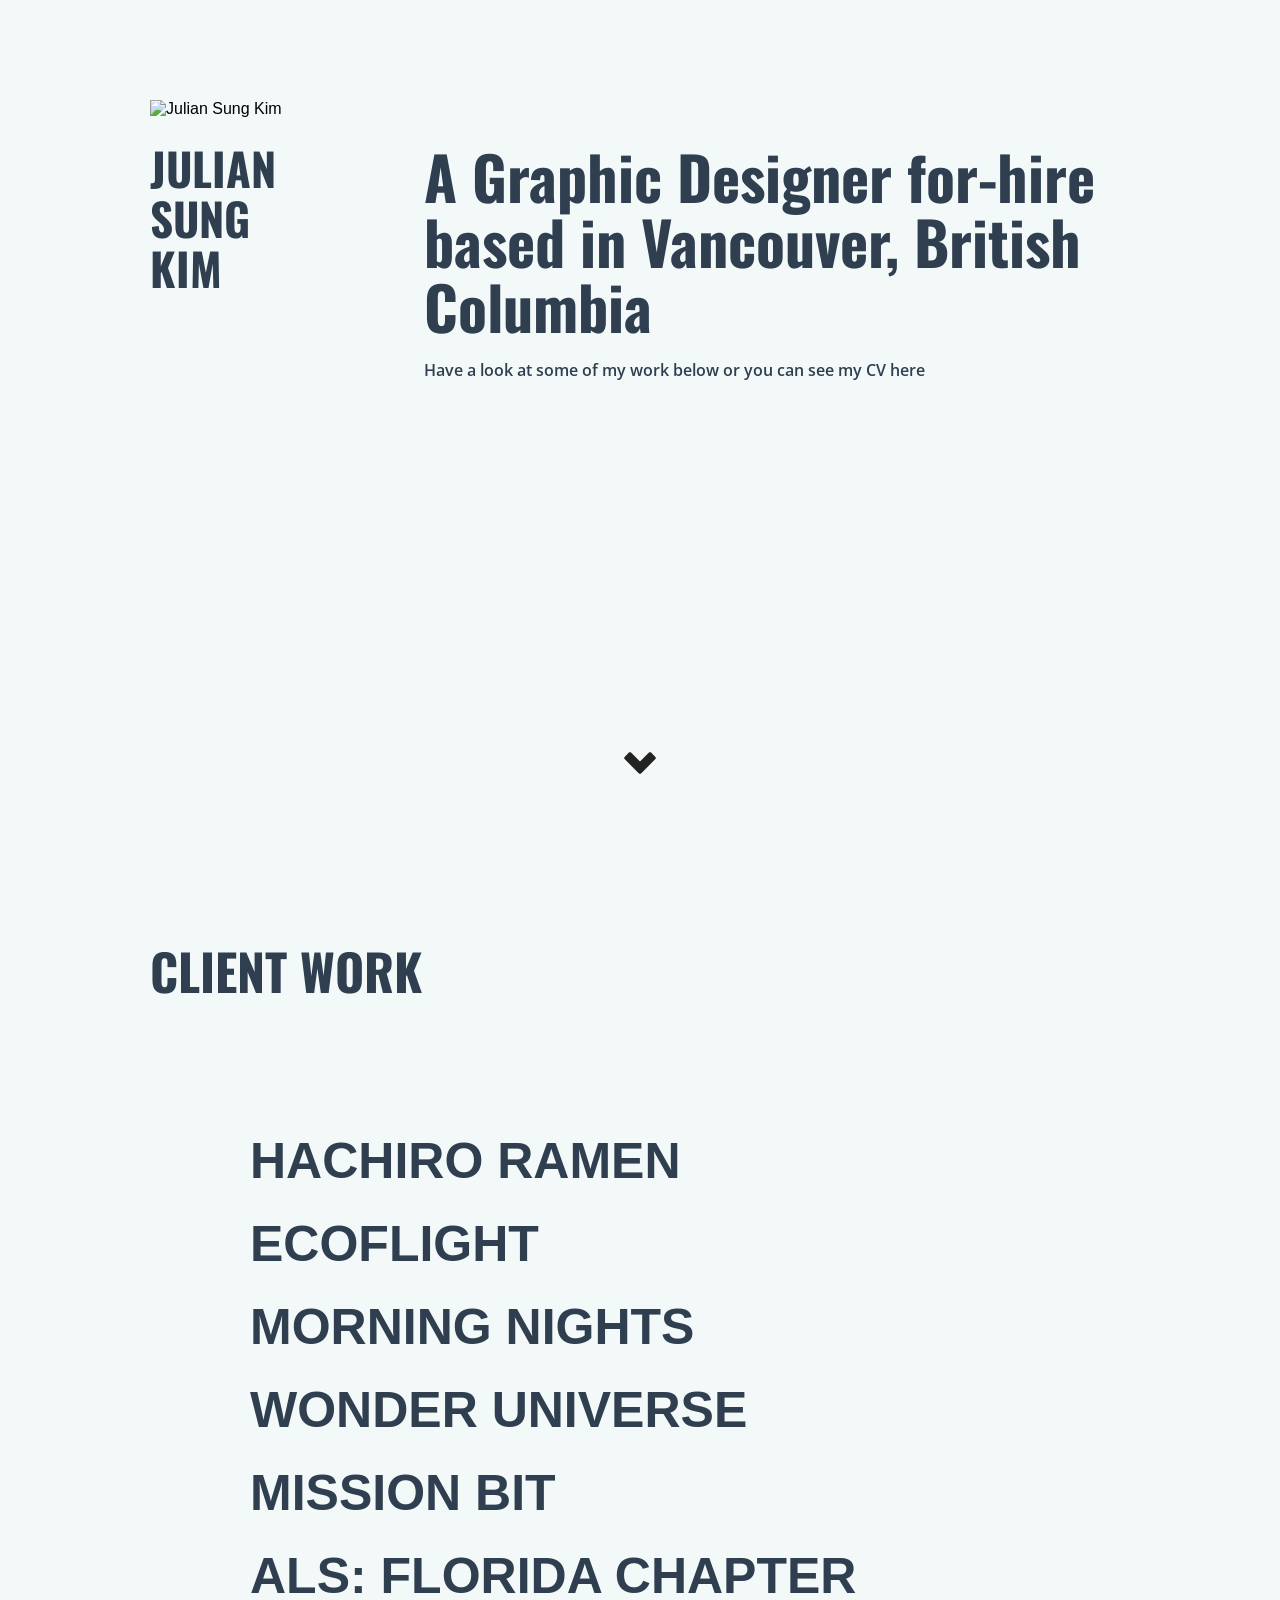
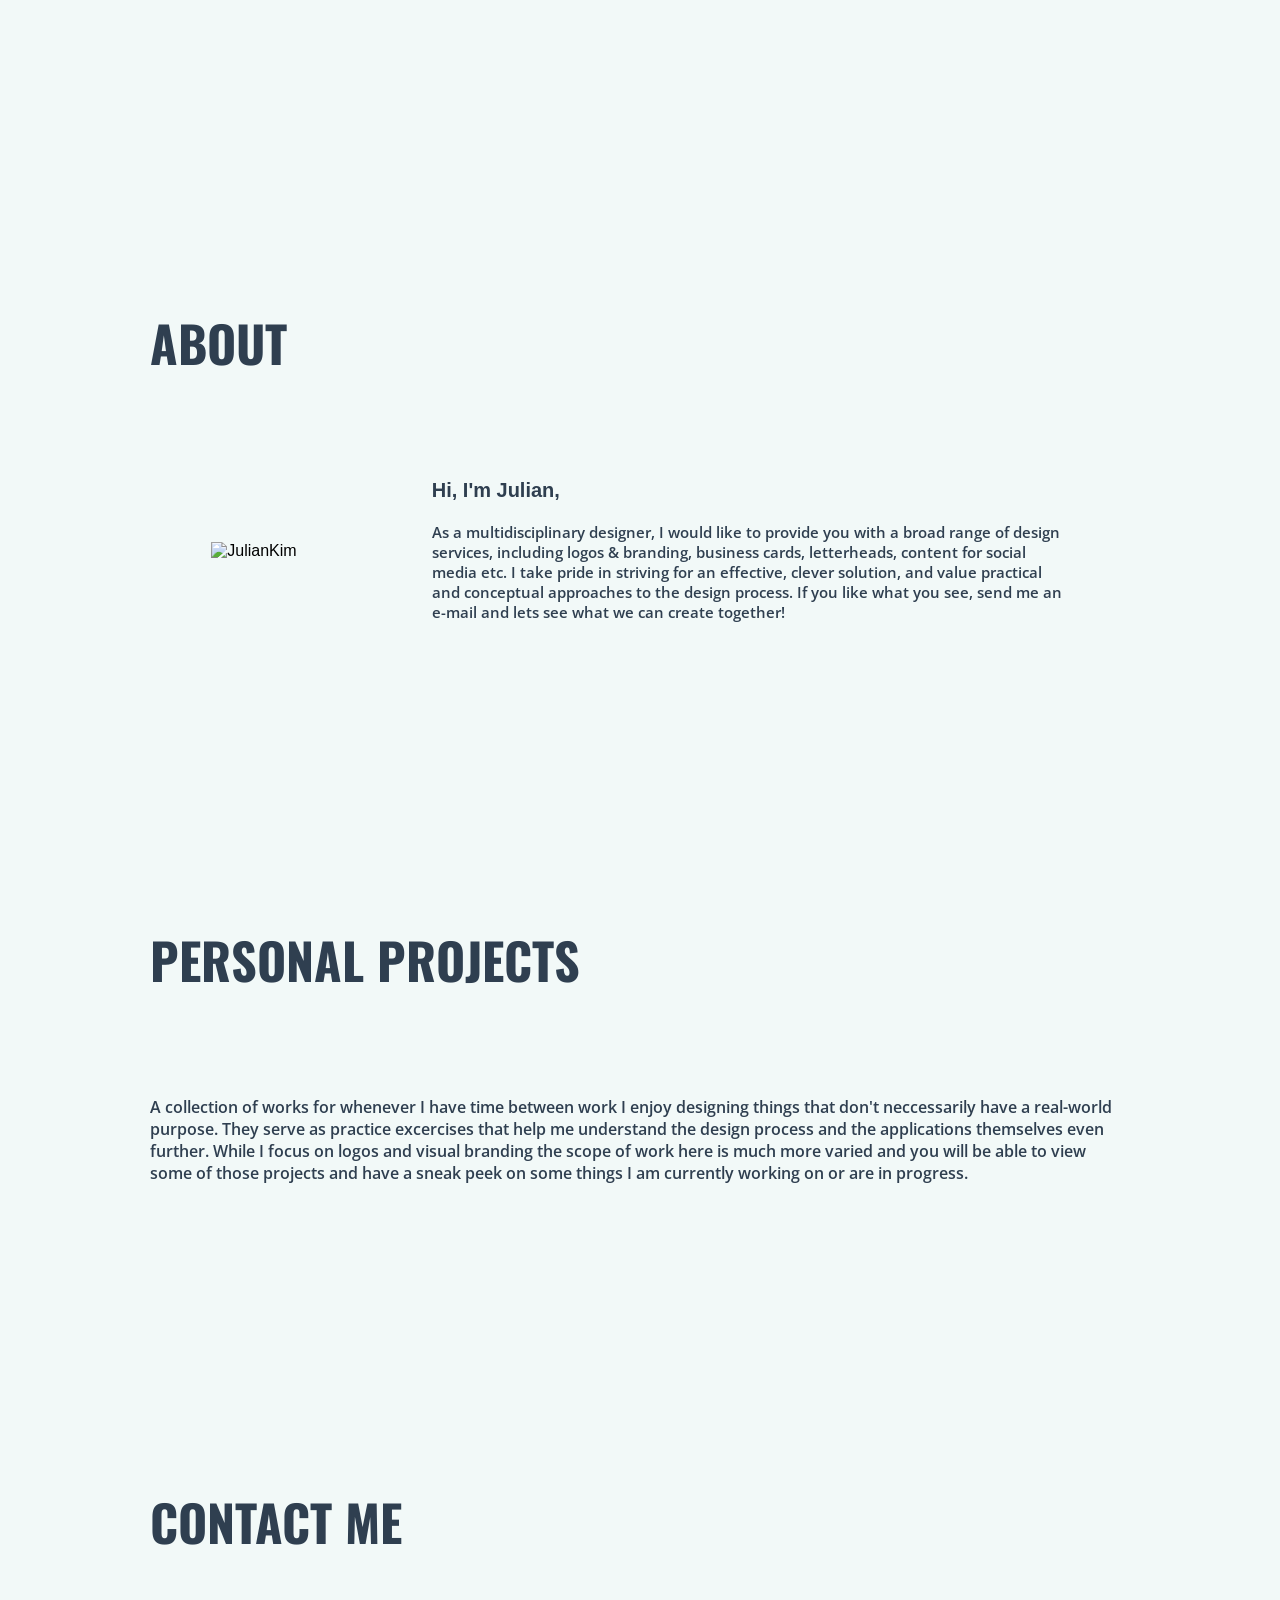
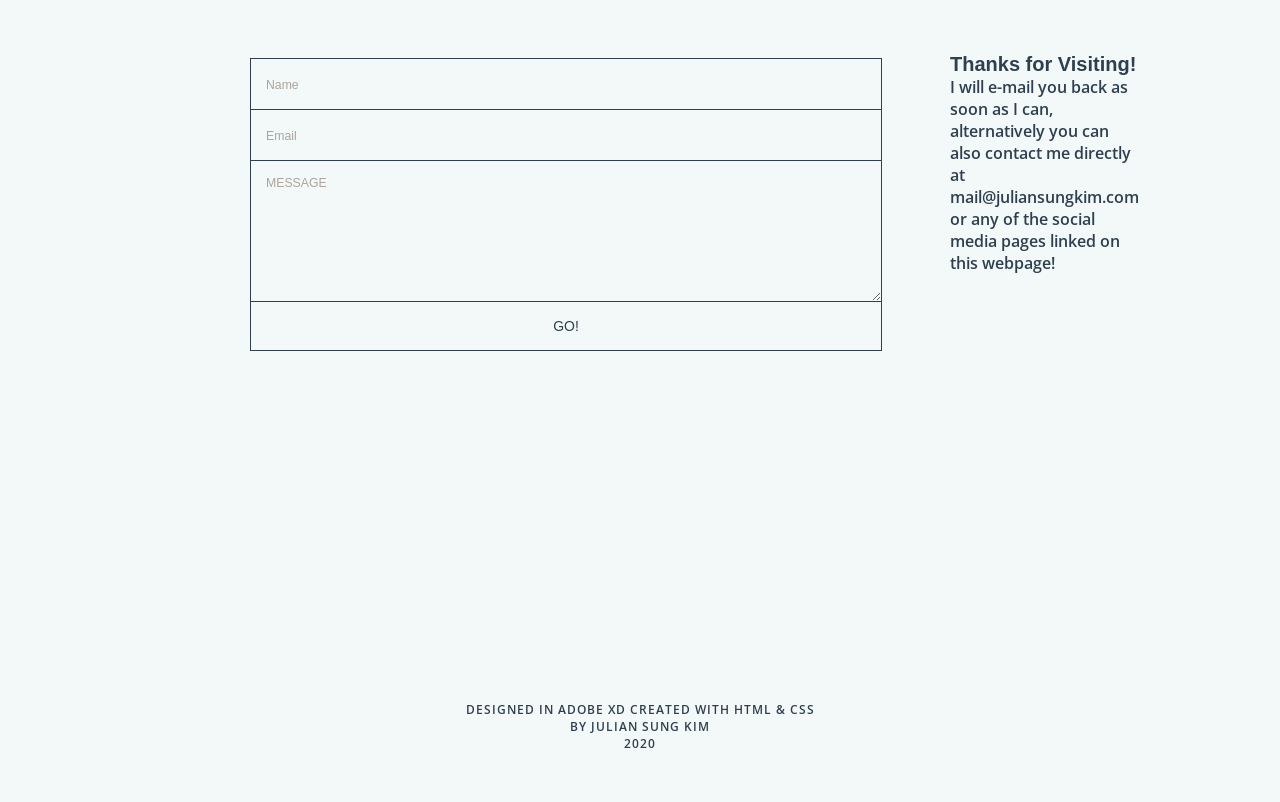
==== index.html @ 2f407901 "Add files via upload" ====
<!DOCTYPE html>
<html>
    <head>
        <title>Julian Sung Kim</title>
        <meta charset="utf-8">
       
        <link rel="stylesheet" type="text/css" href="style.css">
        <link href="https://fonts.googleapis.com/css2?family=Open+Sans:ital,wght@0,300;0,400;0,600;0,700;0,800;1,300;1,400;1,600;1,700;1,800&family=Oswald:wght@200;300;400;500;600;700&display=swap" rel="stylesheet">
    </head>

    <body>
        <div class="mainlogo">
            <img id="logo1" src="images/mainlogo.png" alt="Julian Sung Kim">
            <h1>JULIAN<br>SUNG<br>KIM</h1>
         </div>

         <div class="maintext">
             <h2>A Graphic Designer for-hire<br>based in Vancouver, British Columbia</h2>
             <p id="subtext">Have a look at some of my work below or you can see my CV here</p>
         </div>

         <!-- <div class="mediaicons">
            <a href="https://gmail.com">
            <img id="gm" src="images/gmail.png" alt="Gmail">
            </a>
            <a href="https://instagram.com/jskdvan">
            <img id="in" src="images/instagram.png" alt="Instagram">
            </a>
            <a href="https://behance.net/juliansung3f32">
            <img id="be" src="images/behance.png" alt="Behance">
            </a>      
        </div> -->

        <div class="arrow bounce"></div>


        <div class="clientwork">
            <h3>CLIENT WORK</h3> 
        </div>
        <!-- <div class="workthumb"> 
            <div><img src="svg/hachlogo.svg"></div>
            <div id="spec"><img src="svg/ecoflightlogo2.svg"></div>
            <div><img src="svg/morningnightslogo.svg"></div>
            <div><img src="svg/wonderuniverselogo.svg"></div>
            <div><img src="svg/mblogo.svg"></div>
            
        </div>   -->

        <div class="clientlist">
            <ul>
                <li>Hachiro Ramen</li>
                <li>EcoFlight</li>
                <li>Morning Nights</li>
                <li>Wonder Universe</li>
                <li>Mission Bit</li>
                <li>ALS: Florida Chapter</li>
            </ul>
        </div>
        
        <div class="about">
            <h3>ABOUT</h3>
        </div>
        <div class="abtmetxt">
            <img src="images/JulianFace.png" alt="JulianKim">
            <p><span>Hi, I'm Julian,</span><br>
                <br>As a multidisciplinary designer, I would like to provide you with a broad range of design services, including logos & branding, business cards, letterheads, content for social media etc. 
                I take pride in striving for an effective, clever solution, and value practical and conceptual approaches to the design process.  
                If you like what you see, send me an e-mail and lets see what we can create together!</p>
        </div>

        <div class="personal">
            <h3>PERSONAL PROJECTS</h3>
        </div>
        <div class="pmsg">
            <p>A collection of works for whenever I have time between work I enjoy designing things that don't neccessarily have a real-world purpose. They serve as practice excercises that help me understand the design process and the applications themselves even further. 
                While I focus on logos and visual branding the scope of work here is much more varied and you will be able to view some of those projects and have a sneak peek on some things I am currently working on or are in progress.
            </p>
        </div>

        <h3>CONTACT ME</h3>
        <div class="contact">   
            <form id="form" action="gophp.php" method="post" enctype="text/plain">
                <input id="NAME" type="text" placeholder="Name" name="name" required>
                <input id="EM" type="text" placeholder="Email" name="mail" required>
                <textarea id="message" type="text" placeholder="MESSAGE" name="message"></textarea>
                <input id="submit" type="submit" value="GO!" name="submit">
            </form>

            <p id="contactmsg"> <span>Thanks for Visiting!</span><br>I will e-mail you back as soon as I can, alternatively you can also contact me directly at<br> 
                mail@juliansungkim.com or any of the social media pages linked on this webpage! 
            </p>
       

        </div>
        <div id="footcon"></div>
        <div class="footer">
            Designed in Adobe XD Created with HTML & CSS 
            <br>by Julian Sung Kim
            <br>2020
        </div>
        </div>







        
    </body>

  
</html>
---- style.css ----
* {
     margin: 0px;
     font-family: sans-serif;
     background-color: #F2F9F8;
 }

html, body {
    height: 25%;
}

body {
    margin: 150px;
    margin-top: 100px;
    font-family: 'Lato', sans-serif;
    
}

header {
    position: relative;
    margin: 100px 0 25px 0;
    font-size: 2.3em;
    text-align: center;
    letter-spacing: 7px;
  }


@import url(https://fonts.googleapis.com/css?family=Lato:100,300,400);

input::-webkit-input-placeholder, textarea::-webkit-input-placeholder {
  color: #aca49c;
  font-size: 0.875em;
}

input:focus::-webkit-input-placeholder, textarea:focus::-webkit-input-placeholder {
  color: #bbb5af;
}

input::-moz-placeholder, textarea::-moz-placeholder {
  color: #aca49c;
  font-size: 0.875em;
}

input:focus::-moz-placeholder, textarea:focus::-moz-placeholder {
  color: #bbb5af;
}

input::placeholder, textarea::placeholder {
  color: #aca49c;
  font-size: 0.875em;
}

input:focus::placeholder, textarea::focus:placeholder {
  color: #bbb5af;
}

input::-ms-placeholder, textarea::-ms-placeholder {
  color: #aca49c;
  font-size: 0.875em;
}

input:focus::-ms-placeholder, textarea:focus::-ms-placeholder {
  color: #bbb5af;
}

/* on hover placeholder */

input:hover::-webkit-input-placeholder, textarea:hover::-webkit-input-placeholder {
  color: #e2dedb;
  font-size: 0.875em;
}

input:hover:focus::-webkit-input-placeholder, textarea:hover:focus::-webkit-input-placeholder {
  color: #cbc6c1;
}

input:hover::-moz-placeholder, textarea:hover::-moz-placeholder {
  color: #e2dedb;
  font-size: 0.875em;
}

input:hover:focus::-moz-placeholder, textarea:hover:focus::-moz-placeholder {
  color: #cbc6c1;
}

input:hover::placeholder, textarea:hover::placeholder {
  color: #e2dedb;
  font-size: 0.875em;
}

input:hover:focus::placeholder, textarea:hover:focus::placeholder {
  color: #cbc6c1;
}

input:hover::placeholder, textarea:hover::placeholder {
  color: #e2dedb;
  font-size: 0.875em;
}

input:hover:focus::-ms-placeholder, textarea:hover::focus:-ms-placeholder {
  color: #cbc6c1;
}


#form {
  position: relative;
  width: 500px;
  margin: auto auto 100px 100px;
  float: left;
}

input {
  font-family: 'Lato', sans-serif;
  font-size: 0.875em;
  width: 600px;
  height: 50px;
  padding: 0px 15px 0px 15px;
  
  background: transparent;
  outline: none;
  color: rgb(47, 63, 80);
  
  border: solid 1px rgb(47, 63, 80);
  border-bottom: none;
  
  transition: all 0.3s ease-in-out;
  -webkit-transition: all 0.3s ease-in-out;
  -moz-transition: all 0.3s ease-in-out;
  -ms-transition: all 0.3s ease-in-out;
}

input:hover {
  background: rgb(47, 63, 80);
  color: #e2dedb;
}

textarea {
  width: 600px;
  max-width: 600px;
  height: 110px;
  max-height: 110px;
  padding: 15px;
  
  background: transparent;
  outline: none;
  
  color: rgb(47, 63, 80);
  font-family: 'Lato', sans-serif;
  font-size: 0.875em;
  
  border: solid 1px rgb(47, 63, 80);
  
  transition: all 0.3s ease-in-out;
  -webkit-transition: all 0.3s ease-in-out;
  -moz-transition: all 0.3s ease-in-out;
  -ms-transition: all 0.3s ease-in-out;
}

textarea:hover {
  background: rgb(47, 63, 80);
  color: #cbc6c1;
}

#submit {
  width: 632px;
  
  padding: 0;
  margin: -5px 0px 0px 0px;
  
  font-family: 'Lato', sans-serif;
  font-size: 0.875em;
  color: rgb(47, 63, 80);
  
  outline:none;
  cursor: pointer;
  
  border: solid 1px rgb(47, 63, 80);
  border-top: none;
}

#submit:hover {
  color: #e2dedb;
}




p {
    font-family: "Open Sans";
    color: rgb(47, 63, 80);
    font-weight: 600;
}

span {
    font-size: 20px;
    font-weight: 900;
}

h1 {
     font-family: "Oswald";
     font-size: 45px;
     color: rgb(47, 63, 80);
     line-height: 50px;
     padding-bottom: 50px;
     padding-top: 25px;
     

 }

h2 {
    font-family: "Oswald";
    font-size: 60px;
    
}

h3 {
    font-family: "Oswald";
    padding-top: 300px;
    padding-bottom: 100px;
    font-size: 50px;
    color: rgb(47, 63, 80);
    
    
}

ul li {
    list-style: none;
    padding-right: 60px;
    padding-top: 25px;
    font-size: 50px;
    text-transform: uppercase;
    margin-left: 60px;
    font-weight: 700;
    justify-content: right;
    color: rgb(47, 63, 80);
}



.mainlogo {
    max-width: 50%;
}

.mainlogo img {
    height: 130px;
    width: 130px;
    
}

.maintext {  
    color: rgb(47, 63, 80);
    display: block;
    float: right;
    margin-top: -200px; 
    line-height: 65px;  
    height: 50%; 
    width: 72%;
    clear: both;
     
}

.clientwork {
    margin-top: 250px;
    padding-bottom: -350px;
    

}

.abtmetxt {
    display: flex;
    align-items: center;
    justify-content: space-around;
}

.abtmetxt p {
    height: auto;
    width: 65%;
    font-size: 15px;
    font-weight: 600;
}

.abtmetxt img {
    height: auto;
    width: 10%;
   

}

#subtext {
    font-weight:600;
}

.contact {
    display: inline-flex;
}

.contact p {
   margin-top: -5px;
   margin-left: 200px;
   flex-wrap: wrap;

}



.footer {
    overflow: auto;
    padding-bottom: 50px;
    text-align: center;
    margin-top: 250px;   
    letter-spacing: 1px;
    text-transform: uppercase;
    font-family: "Open Sans";
    font-weight: 600;
    font-size: 12px;
    color: rgb(47, 63, 80);
    
   

}


































.arrow
{
  position: relative;
  bottom: -25rem;
  left: 50%;
  margin-left:-20px;
  width: 40px;
  height: 40px;
  color: rgb(47, 63, 80);

  /**
   * Dark Arrow Down
   */
  background-image: url([data-uri]);
  background-size: contain;
}

.bounce {
  animation: bounce 2s infinite;
}

@keyframes bounce {
  0%, 20%, 50%, 80%, 100% {
    transform: translateY(0);
  }
  40% {
    transform: translateY(-30px);
  }
  60% {
    transform: translateY(-15px);
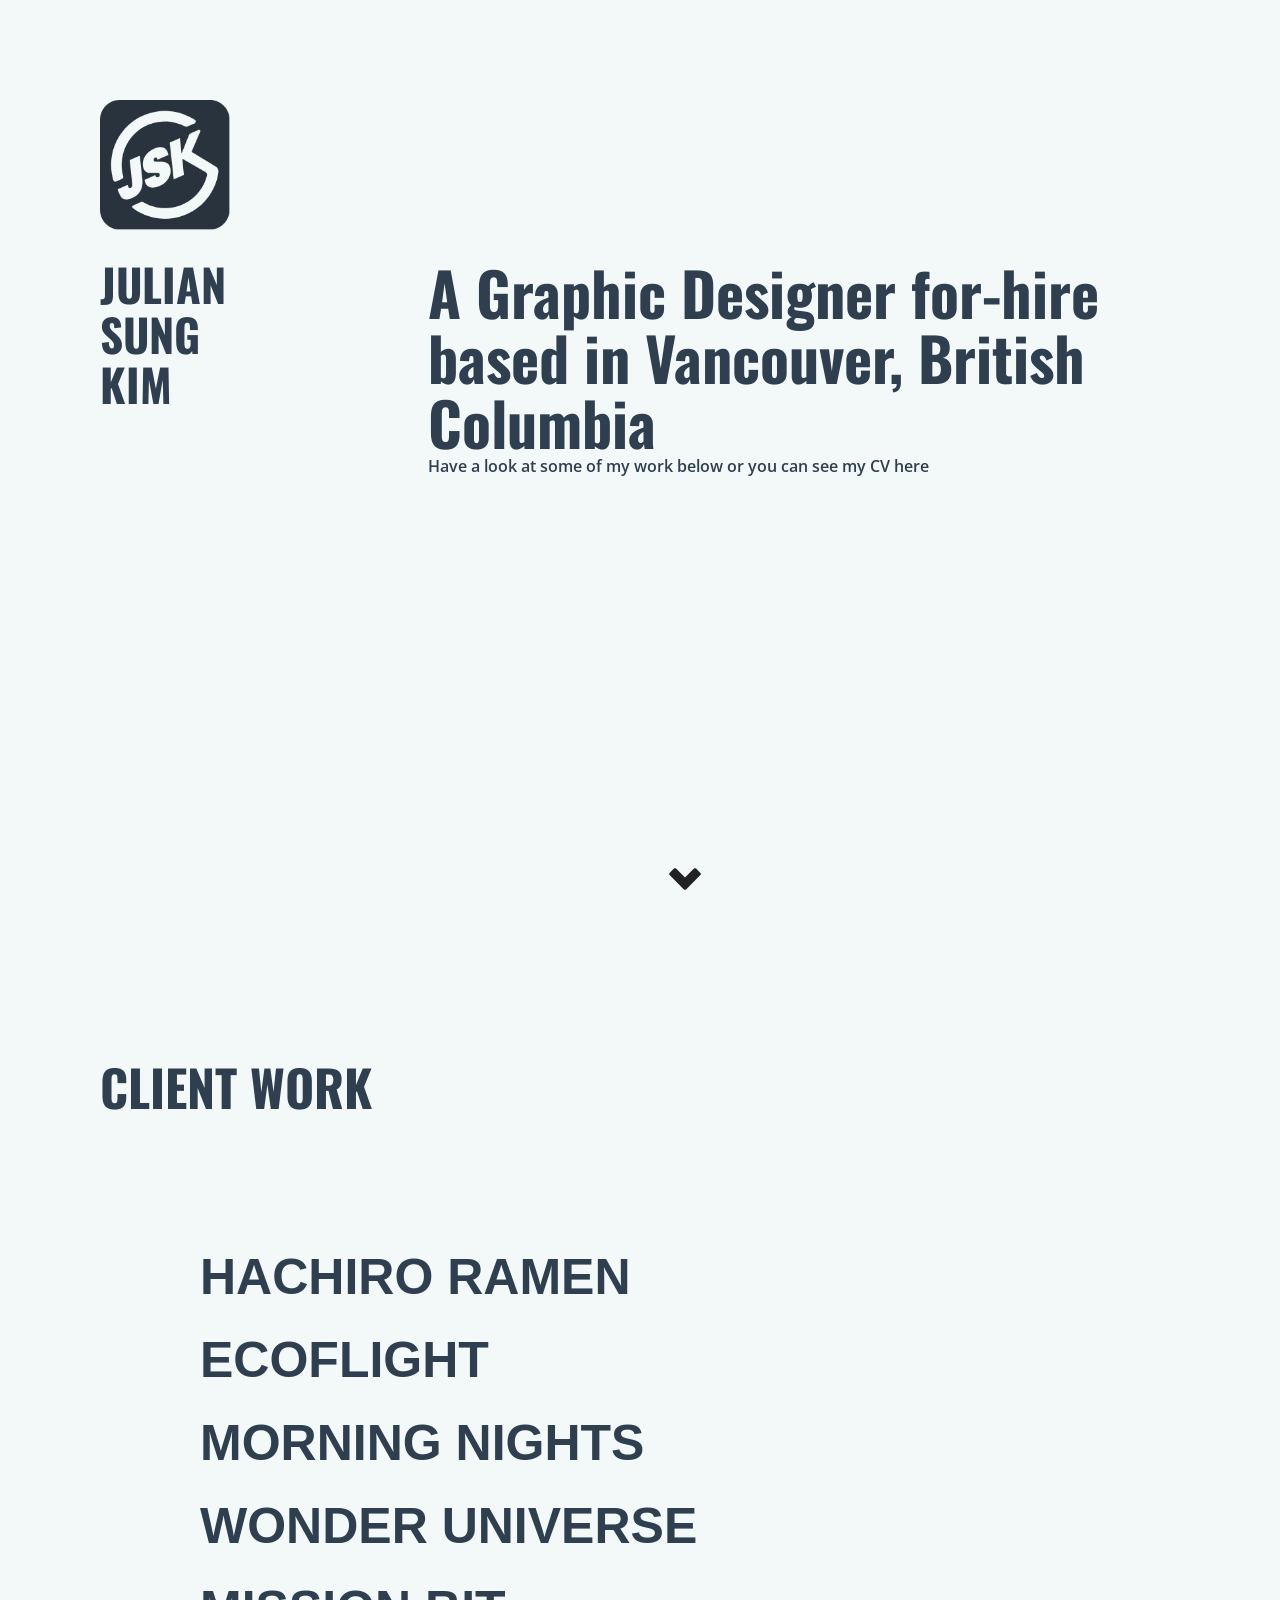
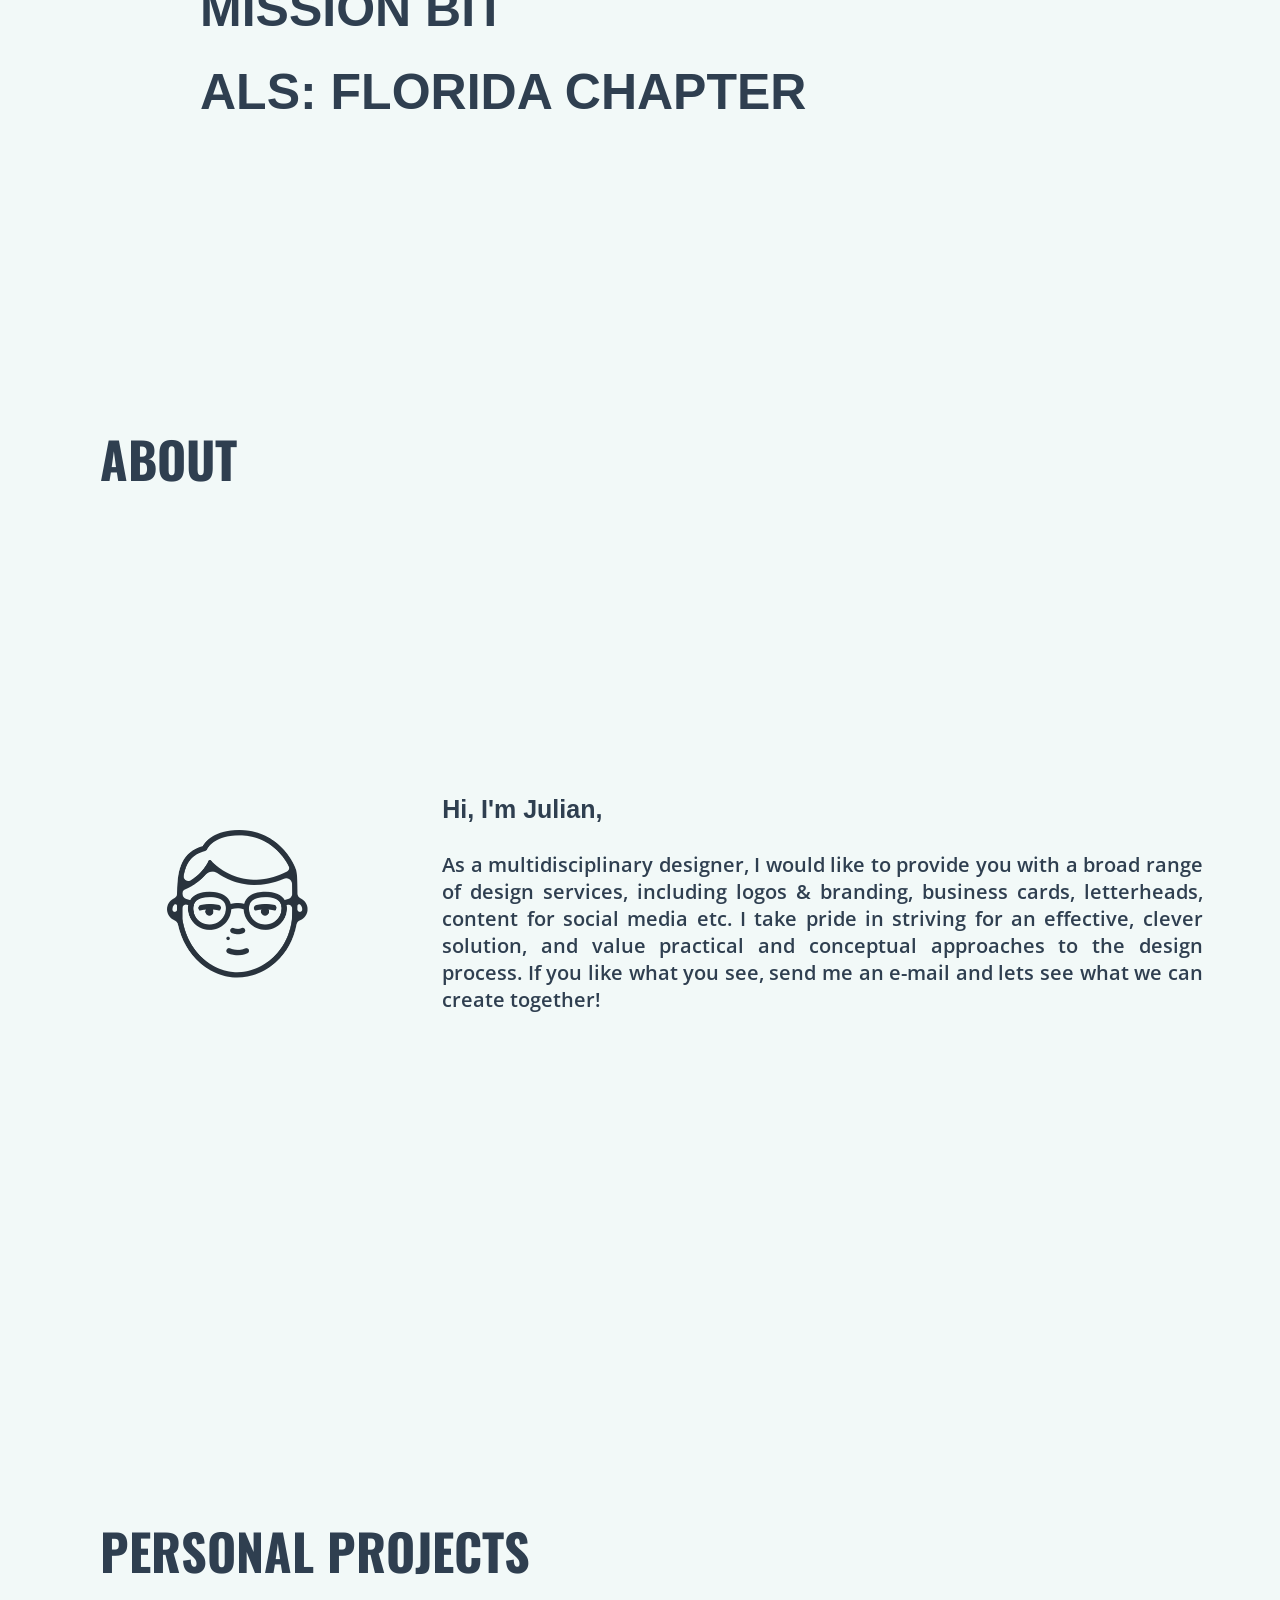
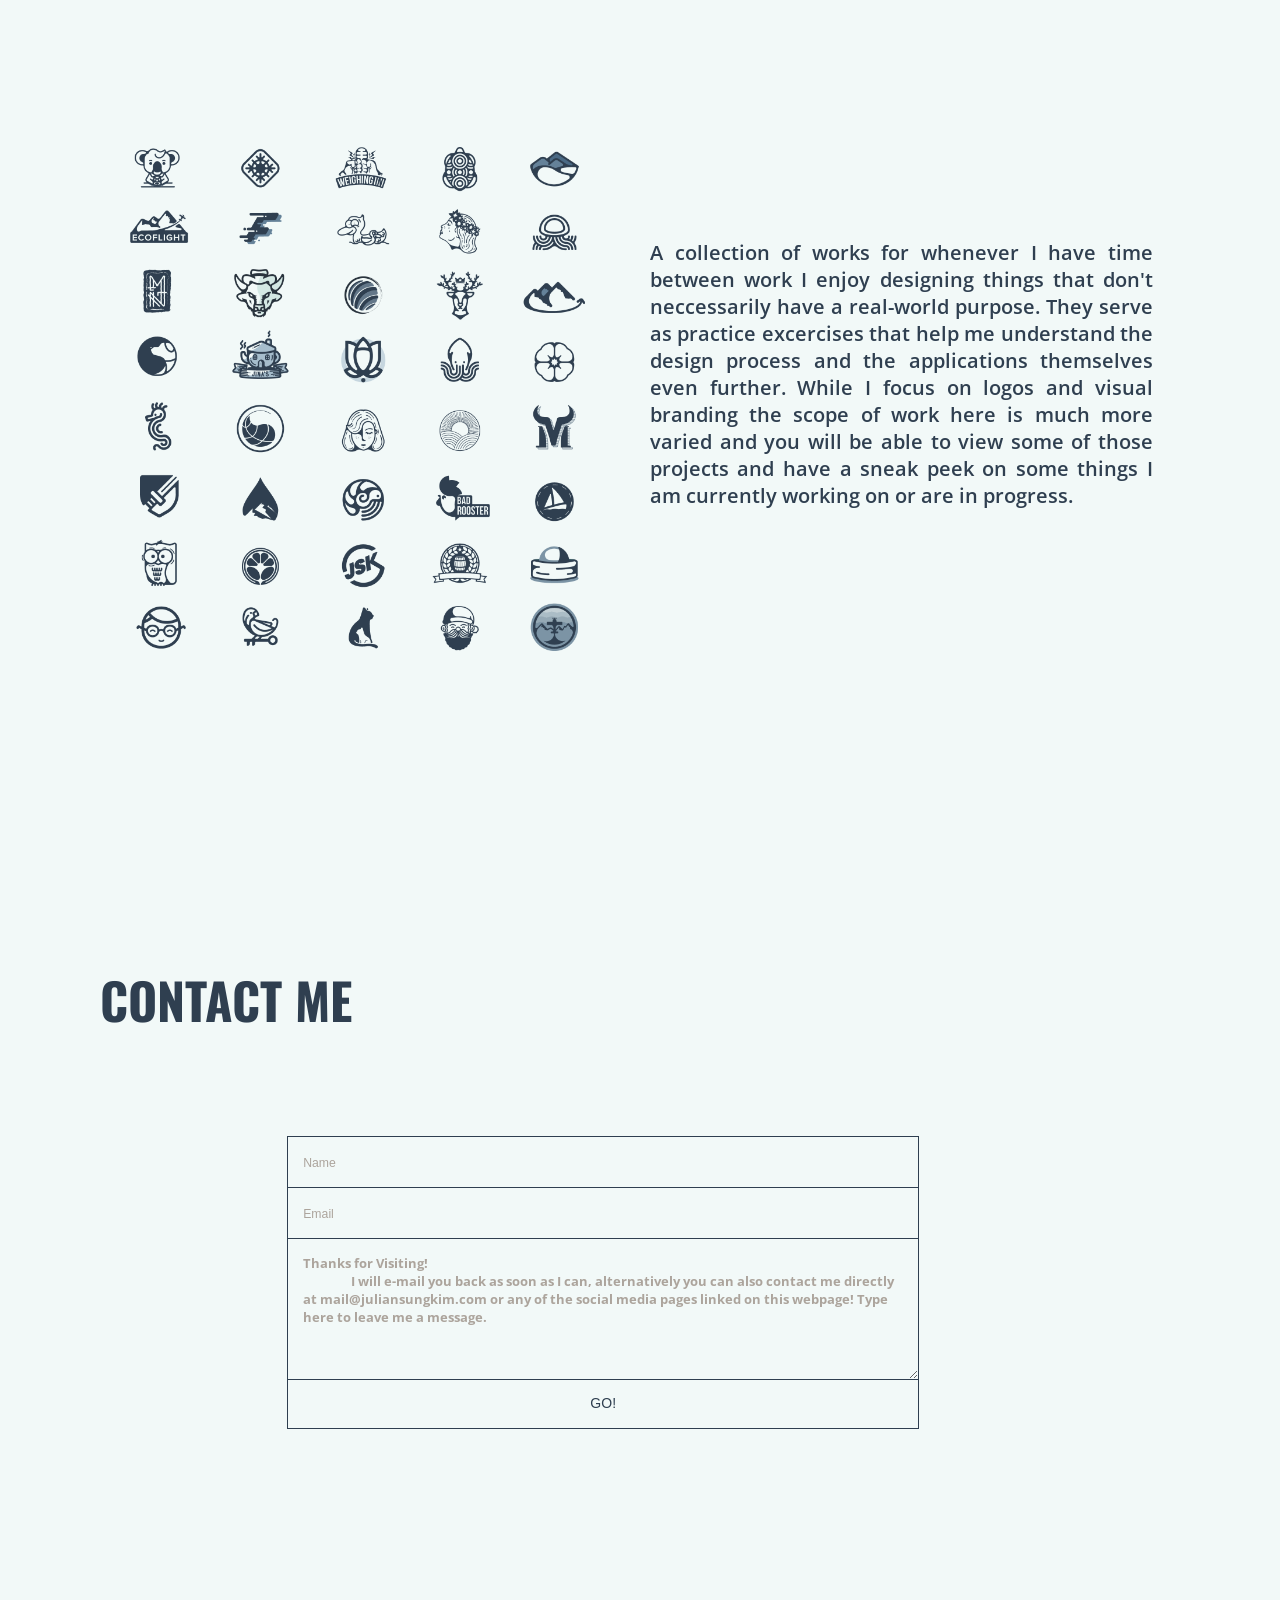
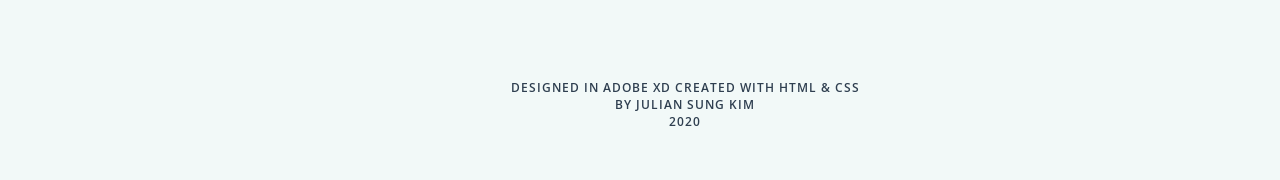
==== commit 156943b1: "updates to html css testing mobile responsiveness" ====
--- a/index.html
+++ b/index.html
@@ -3,7 +3,7 @@
     <head>
         <title>Julian Sung Kim</title>
         <meta charset="utf-8">
-       
+        <meta name="viewport" content="width=device-width, initial-scale=1.0">
         <link rel="stylesheet" type="text/css" href="style.css">
         <link href="https://fonts.googleapis.com/css2?family=Open+Sans:ital,wght@0,300;0,400;0,600;0,700;0,800;1,300;1,400;1,600;1,700;1,800&family=Oswald:wght@200;300;400;500;600;700&display=swap" rel="stylesheet">
     </head>
@@ -48,12 +48,12 @@
 
         <div class="clientlist">
             <ul>
-                <li>Hachiro Ramen</li>
-                <li>EcoFlight</li>
-                <li>Morning Nights</li>
-                <li>Wonder Universe</li>
-                <li>Mission Bit</li>
-                <li>ALS: Florida Chapter</li>
+                <li><a href="hachiro.html" target="_blank">Hachiro Ramen</a></li>
+                <li><a href="ecoflight.html" id="green" target="blank">EcoFlight</a></li>
+                <li><a href="morningnights.html" id="yell" target="blank">Morning Nights</a></li>
+                <li><a href="universe.html" id="Teal" target="blank">Wonder Universe</a></li>
+                <li><a href="mbit.html"  id="orange" target="blank">Mission Bit</a></li>
+                <li><a href="alsflor.html"  id="pink" target="blank">ALS: Florida Chapter</a></li>
             </ul>
         </div>
         
@@ -71,7 +71,8 @@
         <div class="personal">
             <h3>PERSONAL PROJECTS</h3>
         </div>
-        <div class="pmsg">
+        <div class="pcontent">
+            <img src="images/websitelogos.png" alt="Logos">    
             <p>A collection of works for whenever I have time between work I enjoy designing things that don't neccessarily have a real-world purpose. They serve as practice excercises that help me understand the design process and the applications themselves even further. 
                 While I focus on logos and visual branding the scope of work here is much more varied and you will be able to view some of those projects and have a sneak peek on some things I am currently working on or are in progress.
             </p>
@@ -82,16 +83,17 @@
             <form id="form" action="gophp.php" method="post" enctype="text/plain">
                 <input id="NAME" type="text" placeholder="Name" name="name" required>
                 <input id="EM" type="text" placeholder="Email" name="mail" required>
-                <textarea id="message" type="text" placeholder="MESSAGE" name="message"></textarea>
+                <textarea id="message" type="text" placeholder="Thanks for Visiting!
+                I will e-mail you back as soon as I can, alternatively you can also contact me directly at mail@juliansungkim.com or any of the social media pages linked on this webpage! Type here to leave me a message." name="message"></textarea>
                 <input id="submit" type="submit" value="GO!" name="submit">
             </form>
-
-            <p id="contactmsg"> <span>Thanks for Visiting!</span><br>I will e-mail you back as soon as I can, alternatively you can also contact me directly at<br> 
+        </div>
+            <!-- <p id="contactmsg"> <span>Thanks for Visiting!</span><br>I will e-mail you back as soon as I can, alternatively you can also contact me directly at<br> 
                 mail@juliansungkim.com or any of the social media pages linked on this webpage! 
-            </p>
+            </p> -->
        
 
-        </div>
+        
         <div id="footcon"></div>
         <div class="footer">
             Designed in Adobe XD Created with HTML & CSS 
--- a/style.css
+++ b/style.css
@@ -9,7 +9,8 @@
 }
 
 body {
-    margin: 150px;
+    margin: 100px;
+    margin-right: 10px;
     margin-top: 100px;
     font-family: 'Lato', sans-serif;
     
@@ -24,6 +25,63 @@
   }
 
 
+a {
+  outline: none;
+  text-decoration: none;
+  color: rgb(47, 63, 80);
+}
+   
+
+  
+a:visited {
+  color:  rgb(86, 108, 133);
+}
+  
+a:hover {
+  color: #E63946;
+}
+
+a#green:hover {
+  color: #9BC53D;
+}
+
+a#yell:hover {
+  color: #E9C46A;
+}
+
+a#Teal:hover {
+  color: #2A9D8F;
+}
+
+a#orange:hover {
+  color: #E5446D;
+}
+
+a#pink:hover {
+  color: #E56399;
+}
+
+
+
+
+
+
+
+
+
+a:focus {
+  
+}
+  
+
+  
+a:active {
+  
+}
+
+
+
+
 @import url(https://fonts.googleapis.com/css?family=Lato:100,300,400);
 
 input::-webkit-input-placeholder, textarea::-webkit-input-placeholder {
@@ -100,13 +158,16 @@
   color: #cbc6c1;
 }
 
-
+ 
 #form {
-  position: relative;
-  width: 500px;
-  margin: auto auto 100px 100px;
-  float: left;
-}
+  display: inline-block;
+  margin-left: auto;
+  margin-right: 33%;
+  text-align: left;
+  max-width: 35%;
+}
+
+
 
 input {
   font-family: 'Lato', sans-serif;
@@ -126,6 +187,13 @@
   -webkit-transition: all 0.3s ease-in-out;
   -moz-transition: all 0.3s ease-in-out;
   -ms-transition: all 0.3s ease-in-out;
+}
+
+textarea#message {
+  font-size: 15px;
+  font-family: "Open Sans";
+  font-weight: 700;
+  text-align: left;
 }
 
 input:hover {
@@ -181,9 +249,6 @@
   color: #e2dedb;
 }
 
-
-
-
 p {
     font-family: "Open Sans";
     color: rgb(47, 63, 80);
@@ -191,7 +256,7 @@
 }
 
 span {
-    font-size: 20px;
+    font-size: 25px;
     font-weight: 900;
 }
 
@@ -202,9 +267,8 @@
      line-height: 50px;
      padding-bottom: 50px;
      padding-top: 25px;
-     
-
- }
+  
+}
 
 h2 {
     font-family: "Oswald";
@@ -218,7 +282,6 @@
     padding-bottom: 100px;
     font-size: 50px;
     color: rgb(47, 63, 80);
-    
     
 }
 
@@ -234,8 +297,6 @@
     color: rgb(47, 63, 80);
 }
 
-
-
 .mainlogo {
     max-width: 50%;
 }
@@ -262,7 +323,6 @@
     margin-top: 250px;
     padding-bottom: -350px;
     
-
 }
 
 .abtmetxt {
@@ -271,26 +331,62 @@
     justify-content: space-around;
 }
 
+.about {
+  padding-bottom: 200px;
+}
+
 .abtmetxt p {
     height: auto;
     width: 65%;
-    font-size: 15px;
+    font-size: 20px;
     font-weight: 600;
+    text-align: justify;
 }
 
 .abtmetxt img {
     height: auto;
-    width: 10%;
+    max-width: 12%;
    
-
 }
 
 #subtext {
     font-weight:600;
+    margin-bottom: -100px;
+    line-height: 25px;
+}
+
+.personal {
+  padding-top: 200px;
+  padding-bottom: 50px;
+}
+
+.pcontent {
+  display: flex;
+  align-items: center;
+  justify-content: space-around;
+}
+
+.pcontent img {
+  height: auto;
+  width: 40%;
+  margin-left: 2%;
+  margin-right: 5%;
+}
+
+.pcontent p {
+  width: 45%;
+  height: auto;
+  float: right;
+  margin-right: 10%;
+  margin-top: -50px;
+  font-size: 20px;
+  text-align: justify;
+  
 }
 
 .contact {
-    display: inline-flex;
+    display: block;
+    text-align: center;
 }
 
 .contact p {
@@ -300,7 +396,14 @@
 
 }
 
-
+#contactmsg {
+  font-size: 20px;
+  float: right;
+  margin-right: 200px;
+  padding-top: -500px;
+ 
+  
+}
 
 .footer {
     overflow: auto;
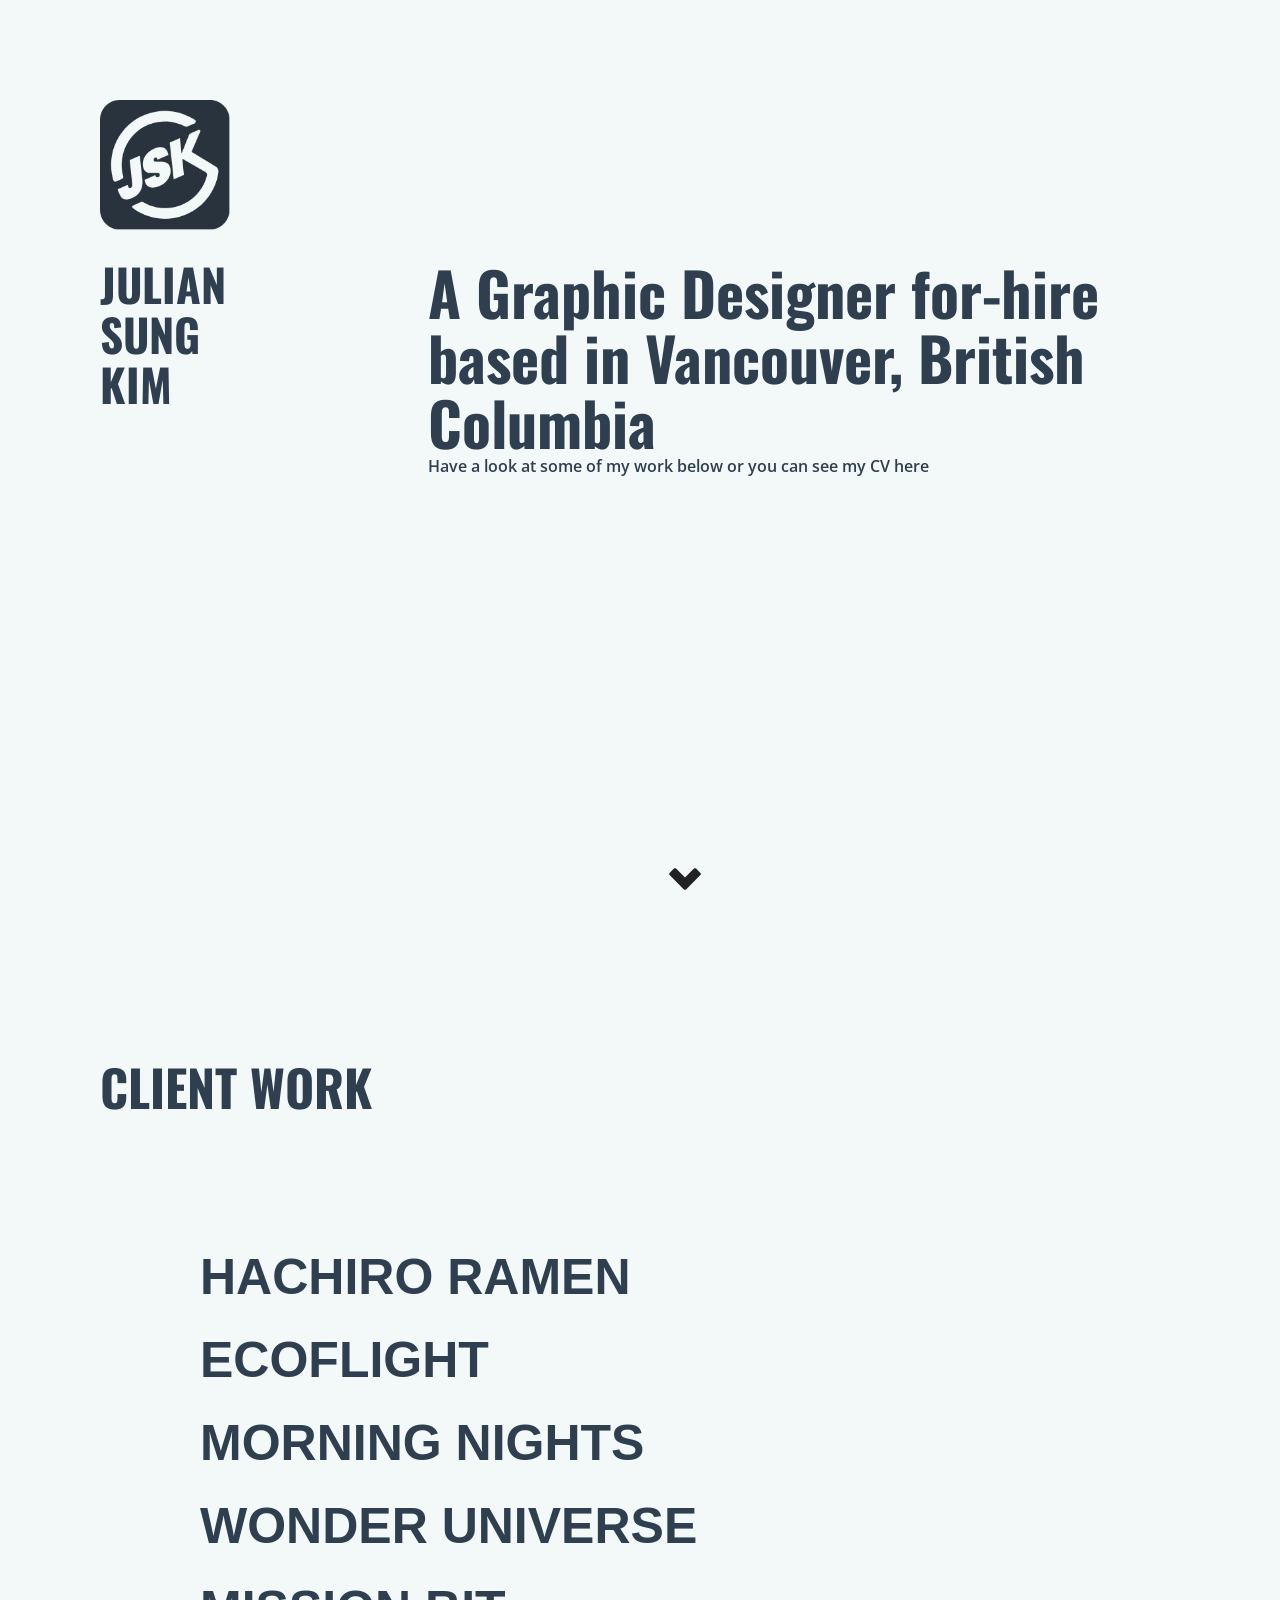
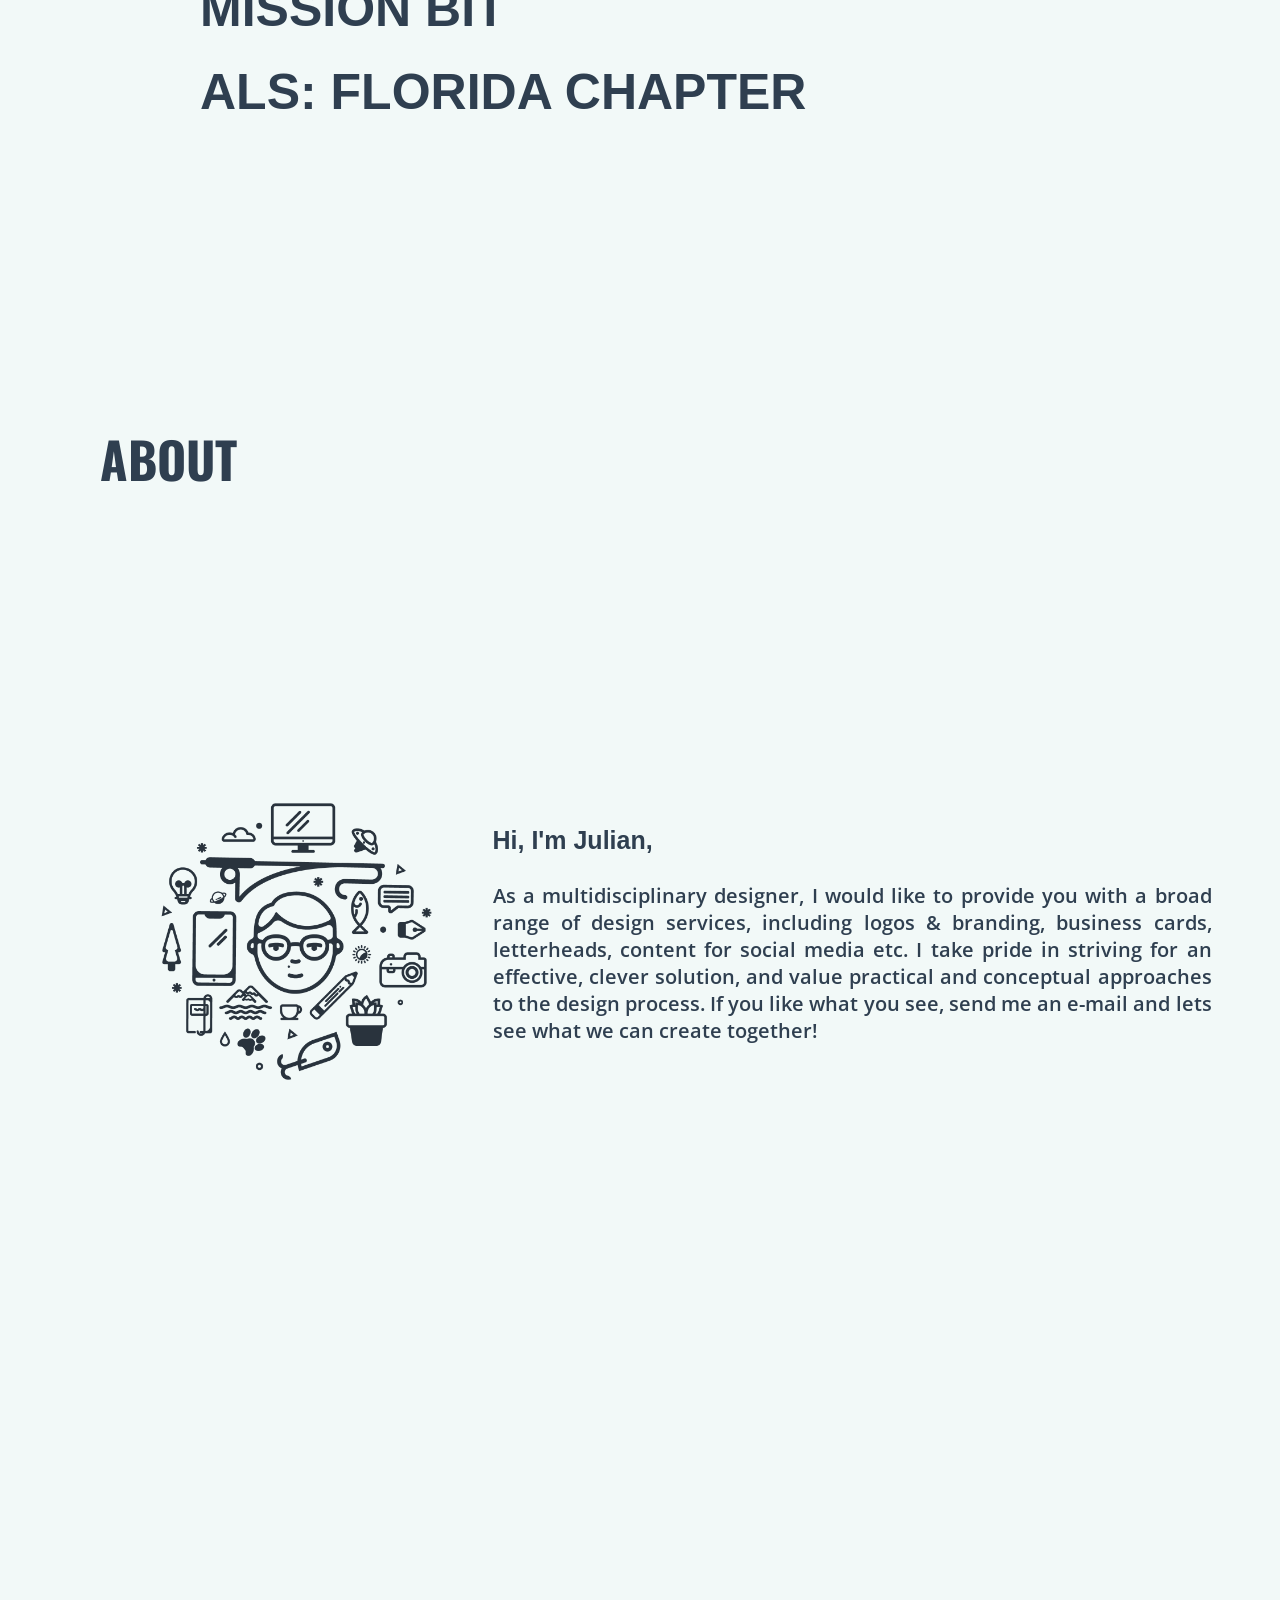
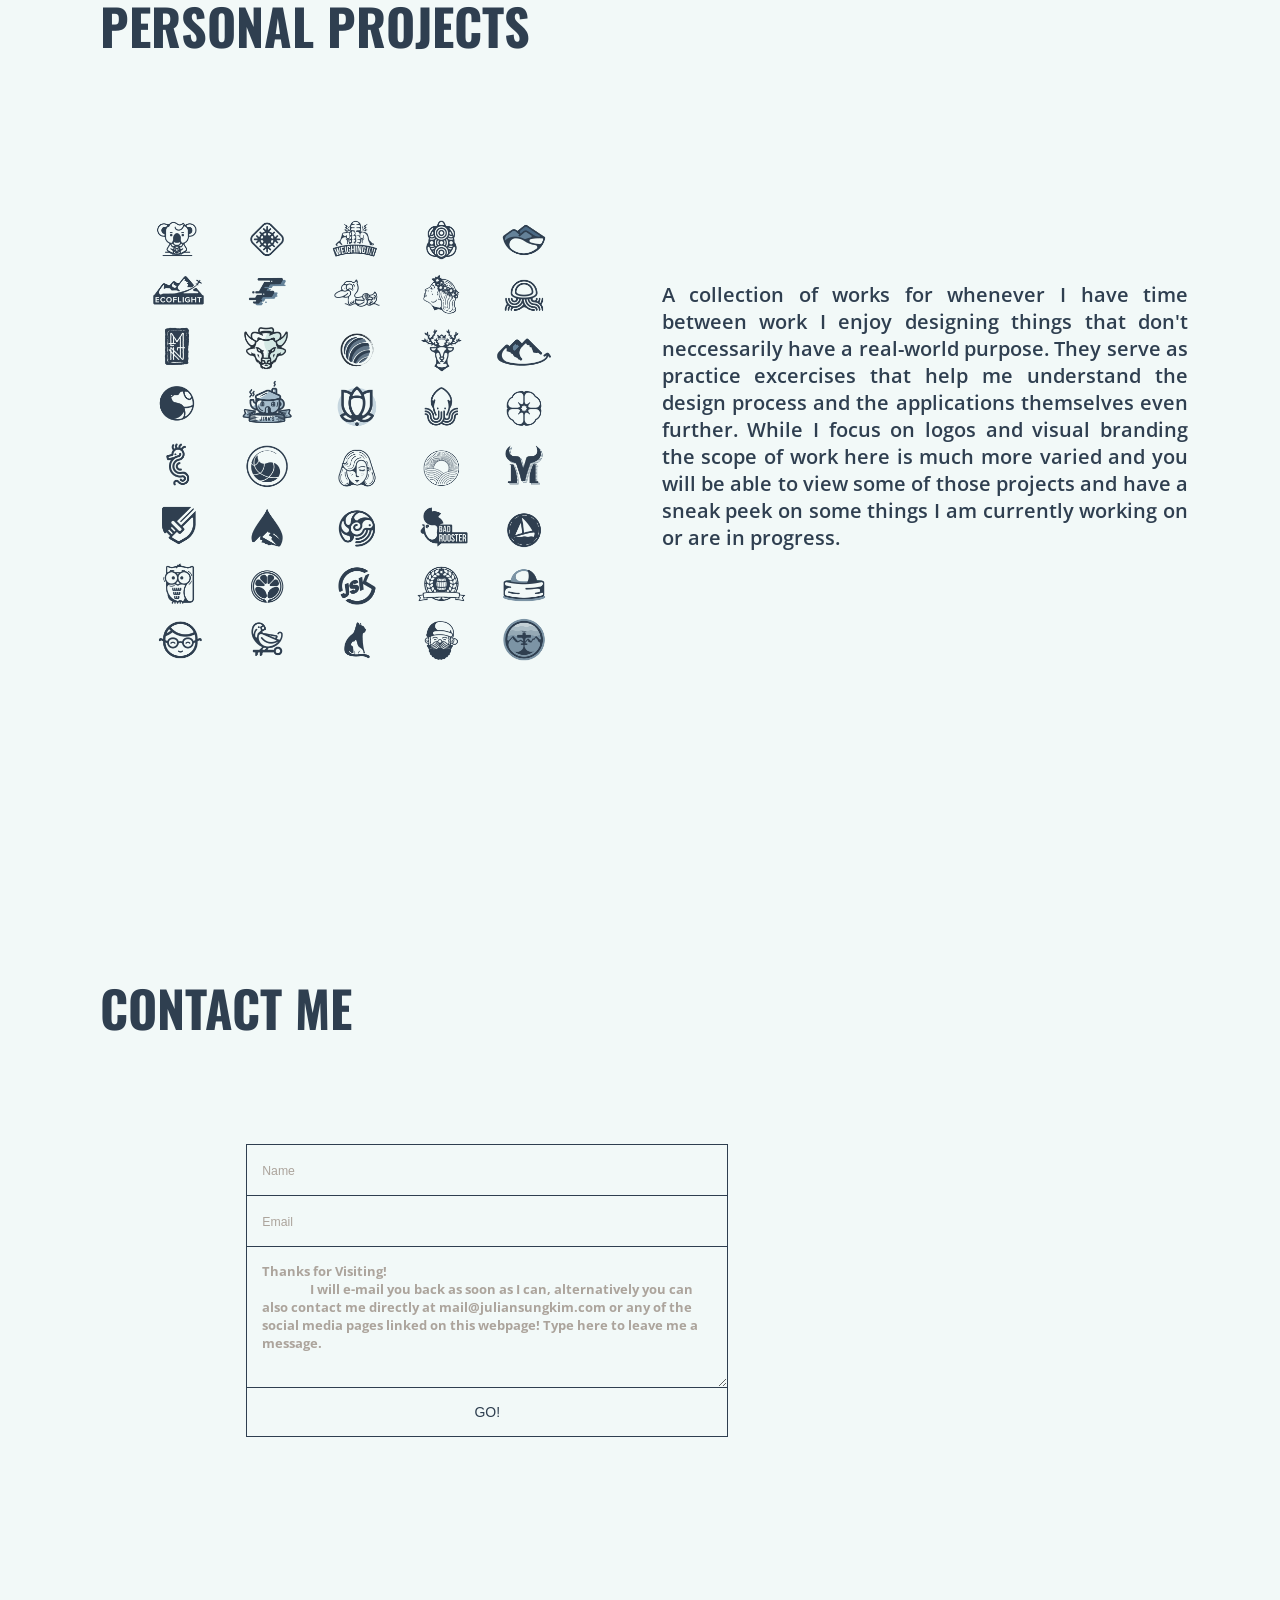
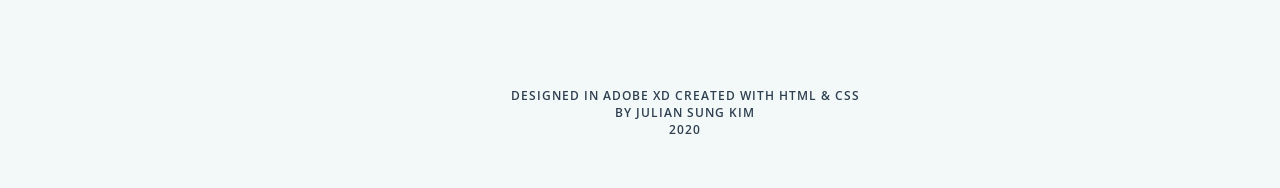
==== commit 00a8f8f8: "new files" ====
--- a/index.html
+++ b/index.html
@@ -61,7 +61,7 @@
             <h3>ABOUT</h3>
         </div>
         <div class="abtmetxt">
-            <img src="images/JulianFace.png" alt="JulianKim">
+            <img src="images/picons.png" alt="JulianKim">
             <p><span>Hi, I'm Julian,</span><br>
                 <br>As a multidisciplinary designer, I would like to provide you with a broad range of design services, including logos & branding, business cards, letterheads, content for social media etc. 
                 I take pride in striving for an effective, clever solution, and value practical and conceptual approaches to the design process.  
@@ -112,4 +112,4 @@
     </body>
 
   
-</html>+</html>
--- a/style.css
+++ b/style.css
@@ -1,487 +1,458 @@
- * {
-     margin: 0px;
-     font-family: sans-serif;
-     background-color: #F2F9F8;
+* {
+    margin: 0px;
+    font-family: sans-serif;
+    background-color: #F2F9F8;
+}
+
+html, body {
+   height: 25%;
+}
+
+body {
+   margin: 100px;
+   margin-right: 10px;
+   margin-top: 100px;
+   font-family: 'Lato', sans-serif;
+   
+}
+
+header {
+   position: relative;
+   margin: 100px 0 25px 0;
+   font-size: 2.3em;
+   text-align: center;
+   letter-spacing: 7px;
  }
 
-html, body {
-    height: 25%;
-}
-
-body {
-    margin: 100px;
-    margin-right: 10px;
-    margin-top: 100px;
-    font-family: 'Lato', sans-serif;
+
+a {
+ outline: none;
+ text-decoration: none;
+ color: rgb(47, 63, 80);
+}
+  
+
+ 
+a:visited {
+ color:  rgb(86, 108, 133);
+}
+ 
+a:hover {
+ color: #E63946;
+}
+
+a#green:hover {
+ color: #9BC53D;
+}
+
+a#yell:hover {
+ color: #E9C46A;
+}
+
+a#Teal:hover {
+ color: #2A9D8F;
+}
+
+a#orange:hover {
+ color: rgb(223, 138, 69);
+}
+
+a#pink:hover {
+ color: #E56399;
+}
+
+
+
+
+
+
+
+
+
+a:focus {
+ 
+}
+ 
+
+ 
+a:active {
+ 
+}
+
+
+
+
+@import url(https://fonts.googleapis.com/css?family=Lato:100,300,400);
+
+input::-webkit-input-placeholder, textarea::-webkit-input-placeholder {
+ color: #aca49c;
+ font-size: 0.875em;
+}
+
+input:focus::-webkit-input-placeholder, textarea:focus::-webkit-input-placeholder {
+ color: #bbb5af;
+}
+
+input::-moz-placeholder, textarea::-moz-placeholder {
+ color: #aca49c;
+ font-size: 0.875em;
+}
+
+input:focus::-moz-placeholder, textarea:focus::-moz-placeholder {
+ color: #bbb5af;
+}
+
+input::placeholder, textarea::placeholder {
+ color: #aca49c;
+ font-size: 0.875em;
+}
+
+input:focus::placeholder, textarea::focus:placeholder {
+ color: #bbb5af;
+}
+
+input::-ms-placeholder, textarea::-ms-placeholder {
+ color: #aca49c;
+ font-size: 0.875em;
+}
+
+input:focus::-ms-placeholder, textarea:focus::-ms-placeholder {
+ color: #bbb5af;
+}
+
+/* on hover placeholder */
+
+input:hover::-webkit-input-placeholder, textarea:hover::-webkit-input-placeholder {
+ color: #e2dedb;
+ font-size: 0.875em;
+}
+
+input:hover:focus::-webkit-input-placeholder, textarea:hover:focus::-webkit-input-placeholder {
+ color: #cbc6c1;
+}
+
+input:hover::-moz-placeholder, textarea:hover::-moz-placeholder {
+ color: #e2dedb;
+ font-size: 0.875em;
+}
+
+input:hover:focus::-moz-placeholder, textarea:hover:focus::-moz-placeholder {
+ color: #cbc6c1;
+}
+
+input:hover::placeholder, textarea:hover::placeholder {
+ color: #e2dedb;
+ font-size: 0.875em;
+}
+
+input:hover:focus::placeholder, textarea:hover:focus::placeholder {
+ color: #cbc6c1;
+}
+
+input:hover::placeholder, textarea:hover::placeholder {
+ color: #e2dedb;
+ font-size: 0.875em;
+}
+
+input:hover:focus::-ms-placeholder, textarea:hover::focus:-ms-placeholder {
+ color: #cbc6c1;
+}
+
+
+#form {
+ display: inline-block;
+ margin-left: auto;
+ margin-right: 40%;
+ text-align: left;
+ max-width: 35%;
+}
+
+
+
+input {
+ font-family: 'Lato', sans-serif;
+ font-size: 0.875em;
+ width: 450px;
+ height: 50px;
+ padding: 0px 15px 0px 15px;
+ 
+ background: transparent;
+ outline: none;
+ color: rgb(47, 63, 80);
+ 
+ border: solid 1px rgb(47, 63, 80);
+ border-bottom: none;
+ 
+ transition: all 0.3s ease-in-out;
+ -webkit-transition: all 0.3s ease-in-out;
+ -moz-transition: all 0.3s ease-in-out;
+ -ms-transition: all 0.3s ease-in-out;
+}
+
+textarea#message {
+ font-size: 15px;
+ font-family: "Open Sans";
+ font-weight: 700;
+ text-align: left;
+}
+
+input:hover {
+ background: rgb(47, 63, 80);
+ color: #e2dedb;
+}
+
+textarea {
+ width: 450px;
+ max-width: 450px;
+ height: 110px;
+ max-height: 110px;
+ padding: 15px;
+ 
+ background: transparent;
+ outline: none;
+ 
+ color: rgb(47, 63, 80);
+ font-family: 'Lato', sans-serif;
+ font-size: 0.875em;
+ 
+ border: solid 1px rgb(47, 63, 80);
+ 
+ transition: all 0.3s ease-in-out;
+ -webkit-transition: all 0.3s ease-in-out;
+ -moz-transition: all 0.3s ease-in-out;
+ -ms-transition: all 0.3s ease-in-out;
+}
+
+textarea:hover {
+ background: rgb(47, 63, 80);
+ color: #cbc6c1;
+}
+
+#submit {
+ width: 482px;
+ 
+ padding: 0;
+ margin: -5px 0px 0px 0px;
+ 
+ font-family: 'Lato', sans-serif;
+ font-size: 0.875em;
+ color: rgb(47, 63, 80);
+ 
+ outline:none;
+ cursor: pointer;
+ 
+ border: solid 1px rgb(47, 63, 80);
+ border-top: none;
+}
+
+#submit:hover {
+ color: #e2dedb;
+}
+
+p {
+   font-family: "Open Sans";
+   color: rgb(47, 63, 80);
+   font-weight: 600;
+}
+
+span {
+   font-size: 25px;
+   font-weight: 900;
+}
+
+h1 {
+    font-family: "Oswald";
+    font-size: 45px;
+    color: rgb(47, 63, 80);
+    line-height: 50px;
+    padding-bottom: 50px;
+    padding-top: 25px;
+ 
+}
+
+h2 {
+   font-family: "Oswald";
+   font-size: 60px;
+   
+}
+
+h3 {
+   font-family: "Oswald";
+   padding-top: 300px;
+   padding-bottom: 100px;
+   font-size: 50px;
+   color: rgb(47, 63, 80);
+   
+}
+
+ul li {
+   list-style: none;
+   padding-right: 60px;
+   padding-top: 25px;
+   font-size: 50px;
+   text-transform: uppercase;
+   margin-left: 60px;
+   font-weight: 700;
+   justify-content: right;
+   color: rgb(47, 63, 80);
+}
+
+.mainlogo {
+   max-width: 50%;
+}
+
+.mainlogo img {
+   height: 130px;
+   width: 130px;
+   
+}
+
+.maintext {  
+   color: rgb(47, 63, 80);
+   display: block;
+   float: right;
+   margin-top: -200px; 
+   line-height: 65px;  
+   height: 50%; 
+   width: 72%;
+   clear: both;
     
 }
 
-header {
-    position: relative;
-    margin: 100px 0 25px 0;
-    font-size: 2.3em;
-    text-align: center;
-    letter-spacing: 7px;
-  }
-
-
-a {
-  outline: none;
-  text-decoration: none;
-  color: rgb(47, 63, 80);
-}
-   
-
+.clientwork {
+   margin-top: 250px;
+   padding-bottom: -350px;
+   
+}
+
+.abtmetxt {
+   display: flex;
+   align-items: center;
+   justify-content: space-around;
+}
+
+.about {
+ padding-bottom: 200px;
+}
+
+.abtmetxt p {
+   height: auto;
+   width: 65%;
+   font-size: 20px;
+   font-weight: 600;
+   text-align: justify;
+   margin-right: 5%;
+   margin-top: -1%
+}
+
+.abtmetxt img {
+   height: auto;
+   max-width: 25%;
+   margin-left: 50px;
+   margin-right: 50px;
   
-a:visited {
-  color:  rgb(86, 108, 133);
-}
+}
+
+#subtext {
+   font-weight:600;
+   margin-bottom: -100px;
+   line-height: 25px;
+}
+
+.personal {
+ padding-top: 200px;
+ padding-bottom: 50px;
+}
+
+.pcontent {
+ display: flex;
+ align-items: center;
+ justify-content: space-around;
+}
+
+.pcontent img {
+ height: auto;
+ width: 35%;
+ margin-left: 2%;
+ margin-right: 5%;
+}
+
+.pcontent p {
+ width: 45%;
+ height: auto;
+ float: right;
+ margin-right: 5%;
+ margin-top: -50px;
+ font-size: 20px;
+ text-align: justify;
+ 
+}
+
+.contact {
+   display: block;
+   text-align: center;
+}
+
+.contact p {
+  margin-top: -5px;
+  margin-left: 200px;
+  flex-wrap: wrap;
+
+}
+
+#contactmsg {
+ font-size: 20px;
+ float: right;
+ margin-right: 200px;
+ padding-top: -500px;
+
+ 
+}
+
+.footer {
+   overflow: auto;
+   padding-bottom: 50px;
+   text-align: center;
+   margin-top: 250px;   
+   letter-spacing: 1px;
+   text-transform: uppercase;
+   font-family: "Open Sans";
+   font-weight: 600;
+   font-size: 12px;
+   color: rgb(47, 63, 80);
+   
   
-a:hover {
-  color: #E63946;
-}
-
-a#green:hover {
-  color: #9BC53D;
-}
-
-a#yell:hover {
-  color: #E9C46A;
-}
-
-a#Teal:hover {
-  color: #2A9D8F;
-}
-
-a#orange:hover {
-  color: #E5446D;
-}
-
-a#pink:hover {
-  color: #E56399;
-}
-
-
-
-
-
-
-
-
-
-a:focus {
-  
-}
-  
-
-  
-a:active {
-  
-}
-
-
-
-
-@import url(https://fonts.googleapis.com/css?family=Lato:100,300,400);
-
-input::-webkit-input-placeholder, textarea::-webkit-input-placeholder {
-  color: #aca49c;
-  font-size: 0.875em;
-}
-
-input:focus::-webkit-input-placeholder, textarea:focus::-webkit-input-placeholder {
-  color: #bbb5af;
-}
-
-input::-moz-placeholder, textarea::-moz-placeholder {
-  color: #aca49c;
-  font-size: 0.875em;
-}
-
-input:focus::-moz-placeholder, textarea:focus::-moz-placeholder {
-  color: #bbb5af;
-}
-
-input::placeholder, textarea::placeholder {
-  color: #aca49c;
-  font-size: 0.875em;
-}
-
-input:focus::placeholder, textarea::focus:placeholder {
-  color: #bbb5af;
-}
-
-input::-ms-placeholder, textarea::-ms-placeholder {
-  color: #aca49c;
-  font-size: 0.875em;
-}
-
-input:focus::-ms-placeholder, textarea:focus::-ms-placeholder {
-  color: #bbb5af;
-}
-
-/* on hover placeholder */
-
-input:hover::-webkit-input-placeholder, textarea:hover::-webkit-input-placeholder {
-  color: #e2dedb;
-  font-size: 0.875em;
-}
-
-input:hover:focus::-webkit-input-placeholder, textarea:hover:focus::-webkit-input-placeholder {
-  color: #cbc6c1;
-}
-
-input:hover::-moz-placeholder, textarea:hover::-moz-placeholder {
-  color: #e2dedb;
-  font-size: 0.875em;
-}
-
-input:hover:focus::-moz-placeholder, textarea:hover:focus::-moz-placeholder {
-  color: #cbc6c1;
-}
-
-input:hover::placeholder, textarea:hover::placeholder {
-  color: #e2dedb;
-  font-size: 0.875em;
-}
-
-input:hover:focus::placeholder, textarea:hover:focus::placeholder {
-  color: #cbc6c1;
-}
-
-input:hover::placeholder, textarea:hover::placeholder {
-  color: #e2dedb;
-  font-size: 0.875em;
-}
-
-input:hover:focus::-ms-placeholder, textarea:hover::focus:-ms-placeholder {
-  color: #cbc6c1;
-}
-
- 
-#form {
-  display: inline-block;
-  margin-left: auto;
-  margin-right: 33%;
-  text-align: left;
-  max-width: 35%;
-}
-
-
-
-input {
-  font-family: 'Lato', sans-serif;
-  font-size: 0.875em;
-  width: 600px;
-  height: 50px;
-  padding: 0px 15px 0px 15px;
-  
-  background: transparent;
-  outline: none;
-  color: rgb(47, 63, 80);
-  
-  border: solid 1px rgb(47, 63, 80);
-  border-bottom: none;
-  
-  transition: all 0.3s ease-in-out;
-  -webkit-transition: all 0.3s ease-in-out;
-  -moz-transition: all 0.3s ease-in-out;
-  -ms-transition: all 0.3s ease-in-out;
-}
-
-textarea#message {
-  font-size: 15px;
-  font-family: "Open Sans";
-  font-weight: 700;
-  text-align: left;
-}
-
-input:hover {
-  background: rgb(47, 63, 80);
-  color: #e2dedb;
-}
-
-textarea {
-  width: 600px;
-  max-width: 600px;
-  height: 110px;
-  max-height: 110px;
-  padding: 15px;
-  
-  background: transparent;
-  outline: none;
-  
-  color: rgb(47, 63, 80);
-  font-family: 'Lato', sans-serif;
-  font-size: 0.875em;
-  
-  border: solid 1px rgb(47, 63, 80);
-  
-  transition: all 0.3s ease-in-out;
-  -webkit-transition: all 0.3s ease-in-out;
-  -moz-transition: all 0.3s ease-in-out;
-  -ms-transition: all 0.3s ease-in-out;
-}
-
-textarea:hover {
-  background: rgb(47, 63, 80);
-  color: #cbc6c1;
-}
-
-#submit {
-  width: 632px;
-  
-  padding: 0;
-  margin: -5px 0px 0px 0px;
-  
-  font-family: 'Lato', sans-serif;
-  font-size: 0.875em;
-  color: rgb(47, 63, 80);
-  
-  outline:none;
-  cursor: pointer;
-  
-  border: solid 1px rgb(47, 63, 80);
-  border-top: none;
-}
-
-#submit:hover {
-  color: #e2dedb;
-}
-
-p {
-    font-family: "Open Sans";
-    color: rgb(47, 63, 80);
-    font-weight: 600;
-}
-
-span {
-    font-size: 25px;
-    font-weight: 900;
-}
-
-h1 {
-     font-family: "Oswald";
-     font-size: 45px;
-     color: rgb(47, 63, 80);
-     line-height: 50px;
-     padding-bottom: 50px;
-     padding-top: 25px;
-  
-}
-
-h2 {
-    font-family: "Oswald";
-    font-size: 60px;
-    
-}
-
-h3 {
-    font-family: "Oswald";
-    padding-top: 300px;
-    padding-bottom: 100px;
-    font-size: 50px;
-    color: rgb(47, 63, 80);
-    
-}
-
-ul li {
-    list-style: none;
-    padding-right: 60px;
-    padding-top: 25px;
-    font-size: 50px;
-    text-transform: uppercase;
-    margin-left: 60px;
-    font-weight: 700;
-    justify-content: right;
-    color: rgb(47, 63, 80);
-}
-
-.mainlogo {
-    max-width: 50%;
-}
-
-.mainlogo img {
-    height: 130px;
-    width: 130px;
-    
-}
-
-.maintext {  
-    color: rgb(47, 63, 80);
-    display: block;
-    float: right;
-    margin-top: -200px; 
-    line-height: 65px;  
-    height: 50%; 
-    width: 72%;
-    clear: both;
-     
-}
-
-.clientwork {
-    margin-top: 250px;
-    padding-bottom: -350px;
-    
-}
-
-.abtmetxt {
-    display: flex;
-    align-items: center;
-    justify-content: space-around;
-}
-
-.about {
-  padding-bottom: 200px;
-}
-
-.abtmetxt p {
-    height: auto;
-    width: 65%;
-    font-size: 20px;
-    font-weight: 600;
-    text-align: justify;
-}
-
-.abtmetxt img {
-    height: auto;
-    max-width: 12%;
-   
-}
-
-#subtext {
-    font-weight:600;
-    margin-bottom: -100px;
-    line-height: 25px;
-}
-
-.personal {
-  padding-top: 200px;
-  padding-bottom: 50px;
-}
-
-.pcontent {
-  display: flex;
-  align-items: center;
-  justify-content: space-around;
-}
-
-.pcontent img {
-  height: auto;
-  width: 40%;
-  margin-left: 2%;
-  margin-right: 5%;
-}
-
-.pcontent p {
-  width: 45%;
-  height: auto;
-  float: right;
-  margin-right: 10%;
-  margin-top: -50px;
-  font-size: 20px;
-  text-align: justify;
-  
-}
-
-.contact {
-    display: block;
-    text-align: center;
-}
-
-.contact p {
-   margin-top: -5px;
-   margin-left: 200px;
-   flex-wrap: wrap;
-
-}
-
-#contactmsg {
-  font-size: 20px;
-  float: right;
-  margin-right: 200px;
-  padding-top: -500px;
- 
-  
-}
-
-.footer {
-    overflow: auto;
-    padding-bottom: 50px;
-    text-align: center;
-    margin-top: 250px;   
-    letter-spacing: 1px;
-    text-transform: uppercase;
-    font-family: "Open Sans";
-    font-weight: 600;
-    font-size: 12px;
-    color: rgb(47, 63, 80);
-    
-   
-
-}
-
-
-
-
-
-
-
-
-
-
-
-
-
-
-
-
-
-
-
-
-
-
-
-
-
-
-
-
-
-
-
-
+
+}
 
 
 .arrow
 {
-  position: relative;
-  bottom: -25rem;
-  left: 50%;
-  margin-left:-20px;
-  width: 40px;
-  height: 40px;
-  color: rgb(47, 63, 80);
-
-  /**
-   * Dark Arrow Down
-   */
-  background-image: url([data-uri]);
-  background-size: contain;
+ position: relative;
+ bottom: -25rem;
+ left: 50%;
+ margin-left:-20px;
+ width: 40px;
+ height: 40px;
+ color: rgb(47, 63, 80);
+
+ /**
+  * Dark Arrow Down
+  */
+ background-image: url([data-uri]);
+ background-size: contain;
 }
 
 .bounce {
-  animation: bounce 2s infinite;
+ animation: bounce 2s infinite;
 }
 
 @keyframes bounce {
-  0%, 20%, 50%, 80%, 100% {
-    transform: translateY(0);
-  }
-  40% {
-    transform: translateY(-30px);
-  }
-  60% {
-    transform: translateY(-15px);
-    + 0%, 20%, 50%, 80%, 100% {
+   transform: translateY(0);
+ }
+ 40% {
+   transform: translateY(-30px);
+ }
+ 60% {
+   transform: translateY(-15px);
